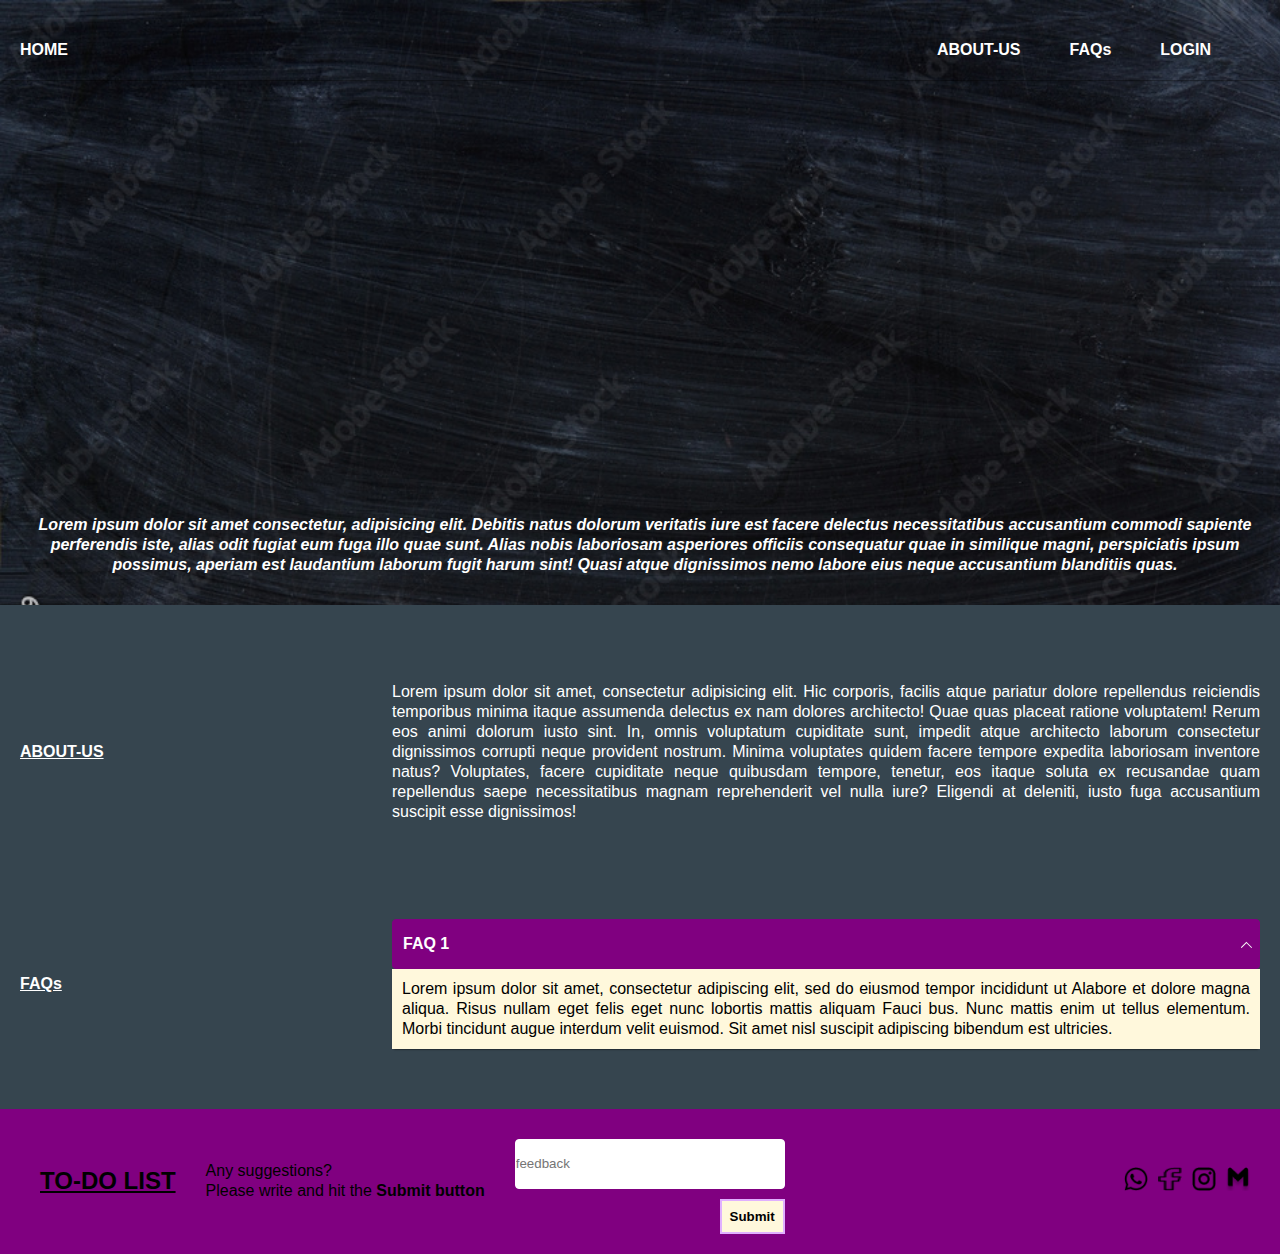
==== home-page/index.html @ f2ce6798 "login_page_js_completed" ====
<!DOCTYPE html>
<html lang="en">
  <head>
    <meta charset="UTF-8" />
    <meta name="viewport" content="width=device-width, initial-scale=1.0" />
    <title>Home</title>
    <link rel="stylesheet" href="style.css" />
  </head>
  <body>
    <nav class="nav" id="navId">
      <div class="home"><a href="#" class="nav-element" id="home">HOME</a></div>
      <div class="homeless">
        <a href="#contact" class="nav-element" id="contact">ABOUT-US</a>
        <a href="#faq" class="nav-element" id="faq">FAQs</a>
        <a
          href="http://127.0.0.1:5500/login-page/index.html"
          target="_blank"
          class="nav-element"
          id="login"
          >LOGIN</a
        >
      </div>
    </nav>
    <div class="bottom-text">
      <i
        >Lorem ipsum dolor sit amet consectetur, adipisicing elit. Debitis natus
        dolorum veritatis iure est facere delectus necessitatibus accusantium
        commodi sapiente perferendis iste, alias odit fugiat eum fuga illo quae
        sunt. Alias nobis laboriosam asperiores officiis consequatur quae in
        similique magni, perspiciatis ipsum possimus, aperiam est laudantium
        laborum fugit harum sint! Quasi atque dignissimos nemo labore eius neque
        accusantium blanditiis quas.</i
      >
    </div>
    <div class="contact-us" id="contact">
      <div class="contact-heading">ABOUT-US</div>
      <div class="contact-text">
        Lorem ipsum dolor sit amet, consectetur adipisicing elit. Hic corporis,
        facilis atque pariatur dolore repellendus reiciendis temporibus minima
        itaque assumenda delectus ex nam dolores architecto! Quae quas placeat
        ratione voluptatem! Rerum eos animi dolorum iusto sint. In, omnis
        voluptatum cupiditate sunt, impedit atque architecto laborum consectetur
        dignissimos corrupti neque provident nostrum. Minima voluptates quidem
        facere tempore expedita laboriosam inventore natus? Voluptates, facere
        cupiditate neque quibusdam tempore, tenetur, eos itaque soluta ex
        recusandae quam repellendus saepe necessitatibus magnam reprehenderit
        vel nulla iure? Eligendi at deleniti, iusto fuga accusantium suscipit
        esse dignissimos!
      </div>
    </div>

    <div class="contact-us" id="faq">
      <div class="contact-heading">FAQs</div>

      <div class="one">
        <div class="image">
          <p>FAQ 1</p>
          <img src="mdi-light_chevron-up.png" />
        </div>
        <div class="faq-text">
          Lorem ipsum dolor sit amet, consectetur adipiscing elit, sed do
          eiusmod tempor incididunt ut Alabore et dolore magna aliqua. Risus
          nullam eget felis eget nunc lobortis mattis aliquam Fauci bus. Nunc
          mattis enim ut tellus elementum. Morbi tincidunt augue interdum velit
          euismod. Sit amet nisl suscipit adipiscing bibendum est ultricies.
        </div>
      </div>
    </div>
    <footer>
      <div class="footer-container">
        <div class="feedback">
          <h2>TO-DO LIST</h2>
          <div>
            Any suggestions? <br />
            Please write and hit the <b>Submit button</b>
          </div>
          <div class="input">
            <input type="text" placeholder="feedback" />

            <button class="submit"><b>Submit</b></button>
          </div>
        </div>
        <div class="social">
          <a href="https://web.whatsapp.com/" target="_blank"
            ><img src="whatsapp.png"
          /></a>
          <img src="facebook.png" />
          <a href="https://www.instagram.com/" target="_blank"
            ><img src="instagram.png"
          /></a>
          <a href="https://mail.google.com/mail/u/0/#inbox" target="_blank"
            ><img src="mail.png"
          /></a>
        </div>
      </div>
    </footer>
  </body>
</html>
---- home-page/style.css ----
@import url("https://fonts.googleapis.com/css2?family=Truculenta:opsz,wght@12..72,100..900&display=swap");

* {
  box-sizing: border-box;
  margin: 0px;
  padding: 0px;
  font-family: "Truxulenta", sans-serif;
}
body {
  background-image: url("6-things-to-do-list.webp");
  background-repeat: no-repeat;
  background-size: cover;
  /* width: 100vw; */
  height: 100vh;
  line-height: 20px;
  color: white;
}

.nav {
  display: flex;
  justify-content: space-between;
  padding: 20px 20px;
  /* border-bottom: 2px solid whitesmoke; */
  box-shadow: 0 2px 2px -2px black;
}

.nav-element {
  font-weight: 600;
  font-size: 16px;
  text-decoration: none;
  color: #ffffff;
  display: inline-block;
  padding-top: 20px;
  transition: all 0.3s ease 0s;
}

.nav a:hover {
  color: antiquewhite;
  opacity: 0.7;
}

.homeless {
  display: flex;
  width: 30%;
  justify-content: space-evenly;
}

.home {
  width: 70%;
}

.bottom-text {
  display: flex;
  justify-content: center;
  text-align: center;
  margin-bottom: 20px;
  font-weight: bold;
  padding: 34% 0 10px 10px;
  color: white;
}

.contact-us {
  display: flex;
  font-size: 16px;
  background-color: #36454f;
  align-items: center;
  padding: 6% 20px 20px 20px;
}
.contact-heading {
  /* padding: 12% 0 0 10px; */
  width: 30%;
  font-weight: 600;
  text-decoration: underline;
}
.contact-text {
  font-weight: 400;
  /* padding: 8% 0 10px 10px; */
  width: 70%;
  text-align: justify;
}

.one {
  width: 70%;
}
.image {
  display: flex;
  justify-content: space-between;
  align-items: center;
  background-color: purple;
  height: 50px;
  color: white;
  border: 1px solid purple;
  border-radius: 4px;
}
.image img {
  cursor: pointer;
}
.image p {
  padding-left: 10px;
  padding-right: 10px;
  font-weight: 600;
  color: white;
}

.faq-text {
  box-shadow: 0 2px 2px -2px black;
  text-align: justify;
  padding: 10px 10px 10px 10px;
  background-color: cornsilk;
  color: black;
}

footer {
  height: 100px;
  background-color: #36454f;
  color: black;
  padding-top: 40px;
}
.feedback {
  display: flex;
  align-items: center;
}
h2 {
  text-decoration: underline;
  padding-left: 20px;
  padding-right: 30px;
}
input {
  height: 50px;

  margin-left: 20px;
  margin-top: 10px;
  border: 1px solid white;
  border-radius: 4px;
  outline: none;
  width: 90%;
  margin-bottom: 10px;
}

button {
  background-color: cornsilk;
  border: 2px solid #e0b0ff;
  cursor: pointer;
  outline: none;
  padding: 8px;
}
button:hover {
  color: cornsilk;
  opacity: 0.6;
}
.social {
  display: flex;
  justify-content: space-between;
}

.footer-container {
  display: flex;
  align-items: center;
  justify-content: space-between;
  background-color: purple;
  padding: 20px;
}

.social img {
  margin-right: 10px;
  width: 24px;
  height: 24px;
  cursor: pointer;
}

.input {
  display: flex;
  flex-direction: column;
  align-items: flex-end;
  width: 300px;
}
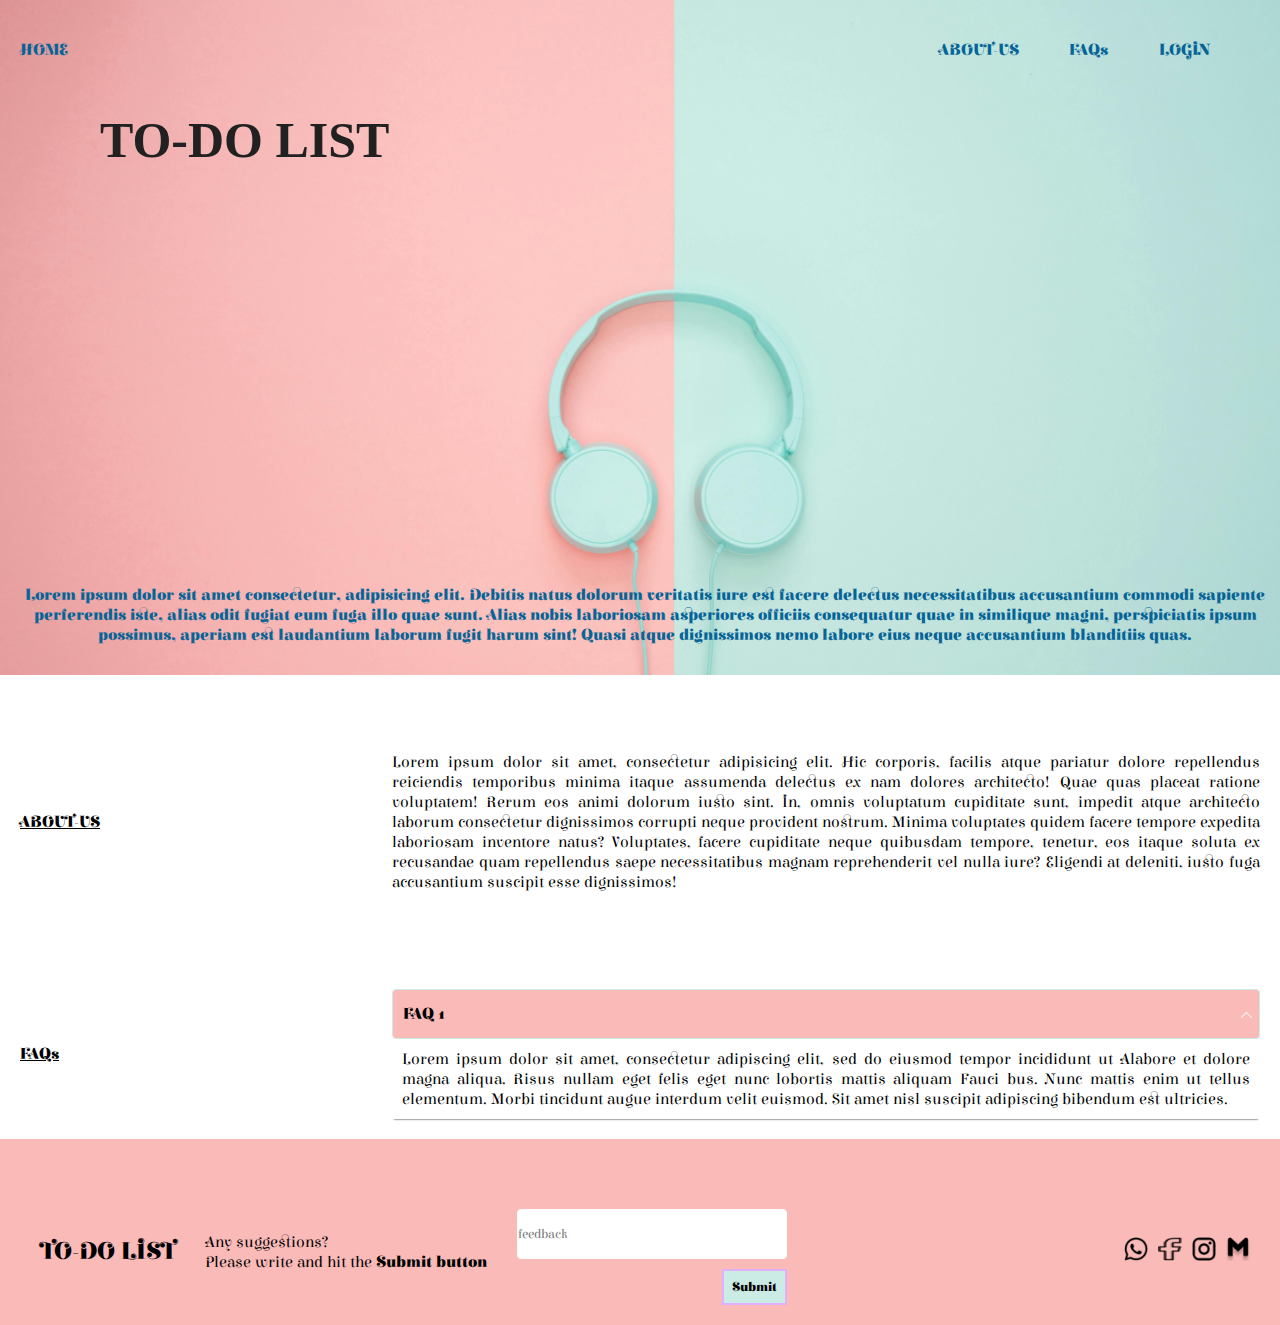
==== commit 4d2e10be: "all_completed" ====
--- a/home-page/index.html
+++ b/home-page/index.html
@@ -4,6 +4,12 @@
     <meta charset="UTF-8" />
     <meta name="viewport" content="width=device-width, initial-scale=1.0" />
     <title>Home</title>
+    <link rel="preconnect" href="https://fonts.googleapis.com" />
+    <link rel="preconnect" href="https://fonts.gstatic.com" crossorigin />
+    <link
+      href="https://fonts.googleapis.com/css2?family=Elsie+Swash+Caps:wght@400;900&display=swap"
+      rel="stylesheet"
+    />
     <link rel="stylesheet" href="style.css" />
   </head>
   <body>
@@ -14,23 +20,22 @@
         <a href="#faq" class="nav-element" id="faq">FAQs</a>
         <a
           href="http://127.0.0.1:5500/login-page/index.html"
-          target="_blank"
+          target=""
           class="nav-element"
           id="login"
           >LOGIN</a
         >
       </div>
     </nav>
+    <h1 class="main-heading">TO-DO LIST</h1>
     <div class="bottom-text">
-      <i
-        >Lorem ipsum dolor sit amet consectetur, adipisicing elit. Debitis natus
-        dolorum veritatis iure est facere delectus necessitatibus accusantium
-        commodi sapiente perferendis iste, alias odit fugiat eum fuga illo quae
-        sunt. Alias nobis laboriosam asperiores officiis consequatur quae in
-        similique magni, perspiciatis ipsum possimus, aperiam est laudantium
-        laborum fugit harum sint! Quasi atque dignissimos nemo labore eius neque
-        accusantium blanditiis quas.</i
-      >
+      Lorem ipsum dolor sit amet consectetur, adipisicing elit. Debitis natus
+      dolorum veritatis iure est facere delectus necessitatibus accusantium
+      commodi sapiente perferendis iste, alias odit fugiat eum fuga illo quae
+      sunt. Alias nobis laboriosam asperiores officiis consequatur quae in
+      similique magni, perspiciatis ipsum possimus, aperiam est laudantium
+      laborum fugit harum sint! Quasi atque dignissimos nemo labore eius neque
+      accusantium blanditiis quas.
     </div>
     <div class="contact-us" id="contact">
       <div class="contact-heading">ABOUT-US</div>
@@ -75,7 +80,12 @@
             Please write and hit the <b>Submit button</b>
           </div>
           <div class="input">
-            <input type="text" placeholder="feedback" />
+            <input
+              onclick="addsNewTodo()"
+              class="feedbacks"
+              type="text"
+              placeholder="feedback"
+            />
 
             <button class="submit"><b>Submit</b></button>
           </div>
@@ -85,14 +95,15 @@
             ><img src="whatsapp.png"
           /></a>
           <img src="facebook.png" />
-          <a href="https://www.instagram.com/" target="_blank"
+          <a href="https://www.instagram.com/_agrim_0008/" target="_blank"
             ><img src="instagram.png"
           /></a>
-          <a href="https://mail.google.com/mail/u/0/#inbox" target="_blank"
+          <a href="mailto:agrimgupta0805@gmail.com" target="_blank"
             ><img src="mail.png"
           /></a>
         </div>
       </div>
     </footer>
   </body>
+  <script src="script.js"></script>
 </html>
--- a/home-page/style.css
+++ b/home-page/style.css
@@ -1,34 +1,41 @@
-@import url("https://fonts.googleapis.com/css2?family=Truculenta:opsz,wght@12..72,100..900&display=swap");
-
 * {
   box-sizing: border-box;
   margin: 0px;
   padding: 0px;
-  font-family: "Truxulenta", sans-serif;
+  font-family: "Elsie Swash Caps", serif;
+}
+.main-heading {
+  text-align: justify;
+  margin-top: 50px;
+  margin-left: 100px;
+  font-size: 50px;
+  color: #212121;
+  font-family: "Times New Roman", Times, serif;
 }
 body {
-  background-image: url("6-things-to-do-list.webp");
+  background-image: url("bg.jpg");
   background-repeat: no-repeat;
   background-size: cover;
   /* width: 100vw; */
   height: 100vh;
   line-height: 20px;
-  color: white;
+  color: black;
 }
 
 .nav {
+  background-color: transparent;
   display: flex;
   justify-content: space-between;
   padding: 20px 20px;
   /* border-bottom: 2px solid whitesmoke; */
-  box-shadow: 0 2px 2px -2px black;
+  /* box-shadow: 0 2px 2px -2px black; */
 }
 
 .nav-element {
   font-weight: 600;
   font-size: 16px;
   text-decoration: none;
-  color: #ffffff;
+  color: #066497;
   display: inline-block;
   padding-top: 20px;
   transition: all 0.3s ease 0s;
@@ -56,13 +63,13 @@
   margin-bottom: 20px;
   font-weight: bold;
   padding: 34% 0 10px 10px;
-  color: white;
+  color: #066497;
 }
 
 .contact-us {
   display: flex;
   font-size: 16px;
-  background-color: #36454f;
+  background-color: white;
   align-items: center;
   padding: 6% 20px 20px 20px;
 }
@@ -86,10 +93,10 @@
   display: flex;
   justify-content: space-between;
   align-items: center;
-  background-color: purple;
+  background-color: #fabab8;
   height: 50px;
-  color: white;
-  border: 1px solid purple;
+  color: black;
+  border: 1px solid #cbece5;
   border-radius: 4px;
 }
 .image img {
@@ -99,20 +106,20 @@
   padding-left: 10px;
   padding-right: 10px;
   font-weight: 600;
-  color: white;
+  color: black;
 }
 
 .faq-text {
   box-shadow: 0 2px 2px -2px black;
   text-align: justify;
   padding: 10px 10px 10px 10px;
-  background-color: cornsilk;
+  background-color: #fff;
   color: black;
 }
 
 footer {
   height: 100px;
-  background-color: #36454f;
+  background-color: #fabab8;
   color: black;
   padding-top: 40px;
 }
@@ -121,7 +128,7 @@
   align-items: center;
 }
 h2 {
-  text-decoration: underline;
+  /* text-decoration: underline; */
   padding-left: 20px;
   padding-right: 30px;
 }
@@ -145,7 +152,7 @@
   padding: 8px;
 }
 button:hover {
-  color: cornsilk;
+  color: brown;
   opacity: 0.6;
 }
 .social {
@@ -157,7 +164,7 @@
   display: flex;
   align-items: center;
   justify-content: space-between;
-  background-color: purple;
+  background-color: #fabab8;
   padding: 20px;
 }
 
@@ -174,3 +181,6 @@
   align-items: flex-end;
   width: 300px;
 }
+.submit {
+  background-color: #cbece5;
+}
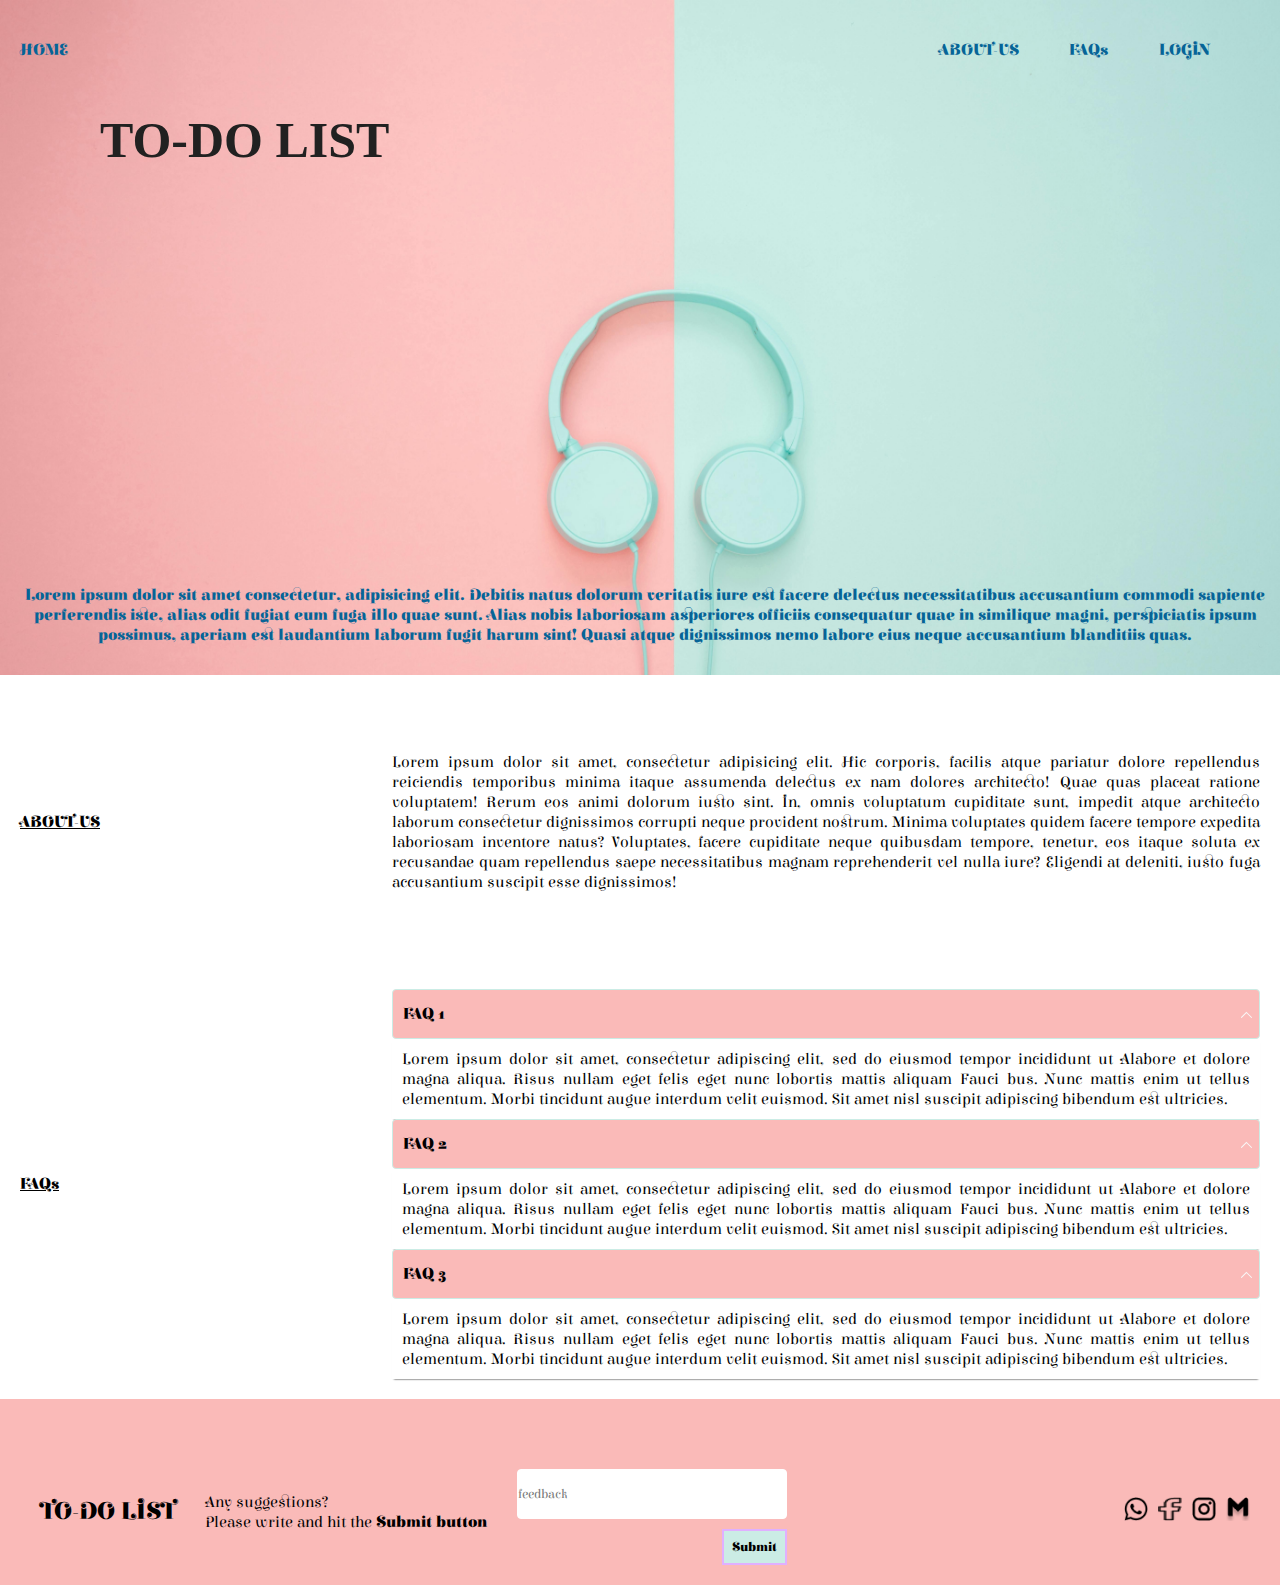
==== commit adb2eb72: "All completed" ====
--- a/home-page/index.html
+++ b/home-page/index.html
@@ -56,7 +56,6 @@
 
     <div class="contact-us" id="faq">
       <div class="contact-heading">FAQs</div>
-
       <div class="one">
         <div class="image">
           <p>FAQ 1</p>
@@ -69,8 +68,31 @@
           mattis enim ut tellus elementum. Morbi tincidunt augue interdum velit
           euismod. Sit amet nisl suscipit adipiscing bibendum est ultricies.
         </div>
+        <div class="image">
+          <p>FAQ 2</p>
+          <img src="mdi-light_chevron-up.png" />
+        </div>
+        <div class="faq-text">
+          Lorem ipsum dolor sit amet, consectetur adipiscing elit, sed do
+          eiusmod tempor incididunt ut Alabore et dolore magna aliqua. Risus
+          nullam eget felis eget nunc lobortis mattis aliquam Fauci bus. Nunc
+          mattis enim ut tellus elementum. Morbi tincidunt augue interdum velit
+          euismod. Sit amet nisl suscipit adipiscing bibendum est ultricies.
+        </div>
+        <div class="image">
+          <p>FAQ 3</p>
+          <img src="mdi-light_chevron-up.png" />
+        </div>
+        <div class="faq-text">
+          Lorem ipsum dolor sit amet, consectetur adipiscing elit, sed do
+          eiusmod tempor incididunt ut Alabore et dolore magna aliqua. Risus
+          nullam eget felis eget nunc lobortis mattis aliquam Fauci bus. Nunc
+          mattis enim ut tellus elementum. Morbi tincidunt augue interdum velit
+          euismod. Sit amet nisl suscipit adipiscing bibendum est ultricies.
+        </div>
       </div>
     </div>
+
     <footer>
       <div class="footer-container">
         <div class="feedback">
--- a/home-page/style.css
+++ b/home-page/style.css
@@ -184,3 +184,13 @@
 .submit {
   background-color: #cbece5;
 }
+
+/* .accordion li {
+  list-style: none;
+  width: 100%;
+  margin: 20px;
+  padding: 10px;
+  border-radius: 8px;
+  box-shadow: 6px 6px 10px -1px rgba(0, 0, 0, 0.15);
+  box-shadow: -6px -6px -10px -1px rgba(255, 255, 255, 0.7);
+} */
